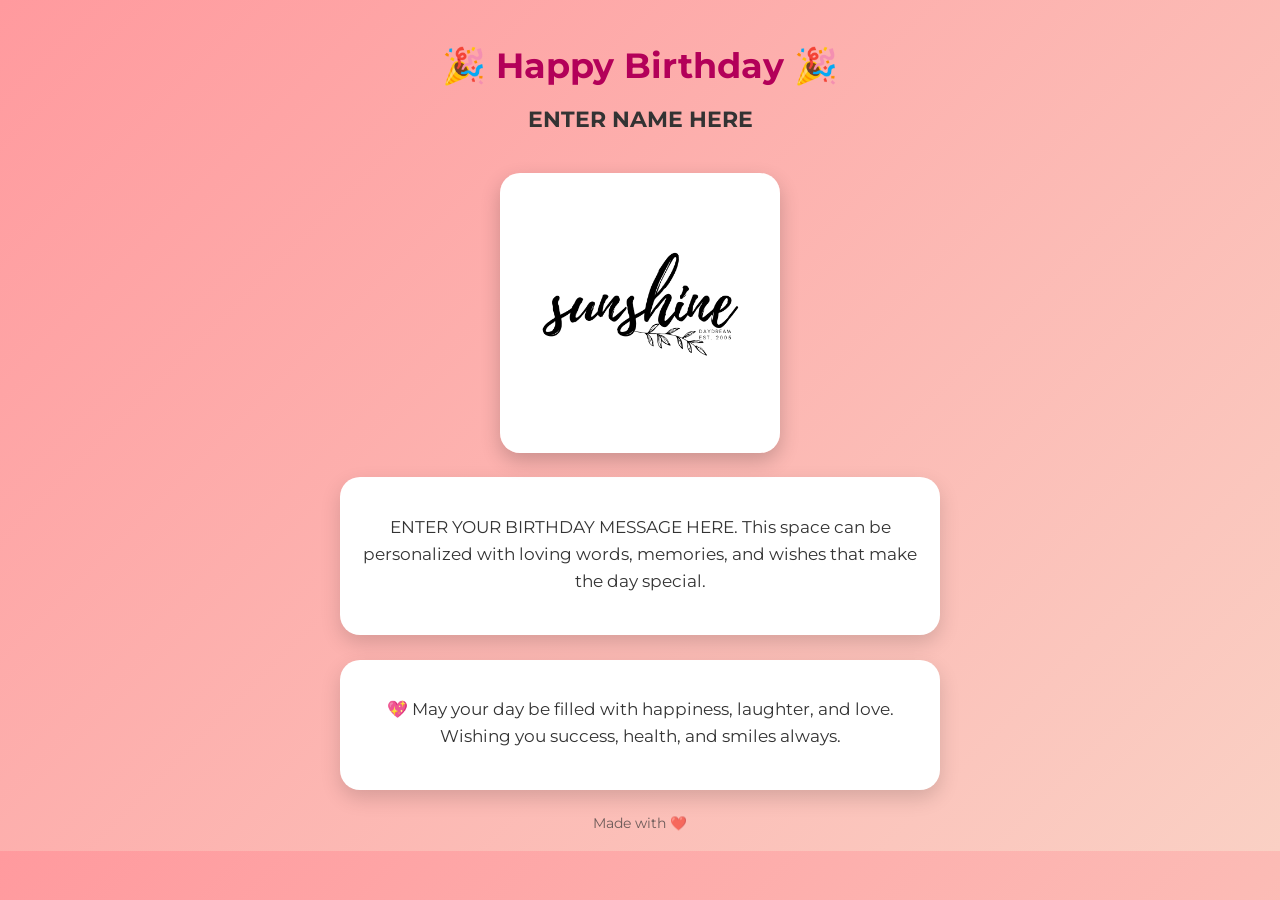
==== mobile.html @ c1b841f3 "Add mobile HTML template for birthday celebration" ====
<!DOCTYPE html>
<html lang="en">
<head>
  <meta charset="UTF-8">
  <meta name="viewport" content="width=device-width, initial-scale=1.0">
  <title>Happy Birthday</title>

  <link href="https://fonts.googleapis.com/css2?family=Montserrat:wght@400;600&display=swap" rel="stylesheet">

  <style>
    body {
      margin: 0;
      font-family: 'Montserrat', sans-serif;
      background: linear-gradient(135deg, #ff9a9e, #fad0c4);
      color: #333;
      text-align: center;
    }

    .container {
      max-width: 600px;
      margin: auto;
      padding: 20px;
    }

    h1 {
      font-size: 2.2rem;
      margin-bottom: 10px;
      color: #b30059;
    }

    h2 {
      font-size: 1.4rem;
      margin-bottom: 20px;
    }

    p {
      font-size: 1.05rem;
      line-height: 1.6;
      margin-bottom: 20px;
    }

    .photo {
      width: 100%;
      max-width: 280px;
      border-radius: 20px;
      margin: 20px auto;
      box-shadow: 0 8px 20px rgba(0,0,0,0.2);
    }

    .card {
      background: #fff;
      border-radius: 20px;
      padding: 20px;
      margin-bottom: 25px;
      box-shadow: 0 8px 20px rgba(0,0,0,0.15);
    }

    footer {
      font-size: 0.85rem;
      opacity: 0.7;
      margin-top: 20px;
    }
  </style>
</head>
<body>

  <div class="container">

    <h1>🎉 Happy Birthday 🎉</h1>
    <h2>ENTER NAME HERE</h2>

    <img src="1.png" alt="Birthday Photo" class="photo">

    <div class="card">
      <p>
        ENTER YOUR BIRTHDAY MESSAGE HERE.  
        This space can be personalized with loving words, memories,
        and wishes that make the day special.
      </p>
    </div>

    <div class="card">
      <p>
        💖 May your day be filled with happiness, laughter, and love.  
        Wishing you success, health, and smiles always.
      </p>
    </div>

    <footer>
      Made with ❤️
    </footer>

  </div>

</body>
</html>
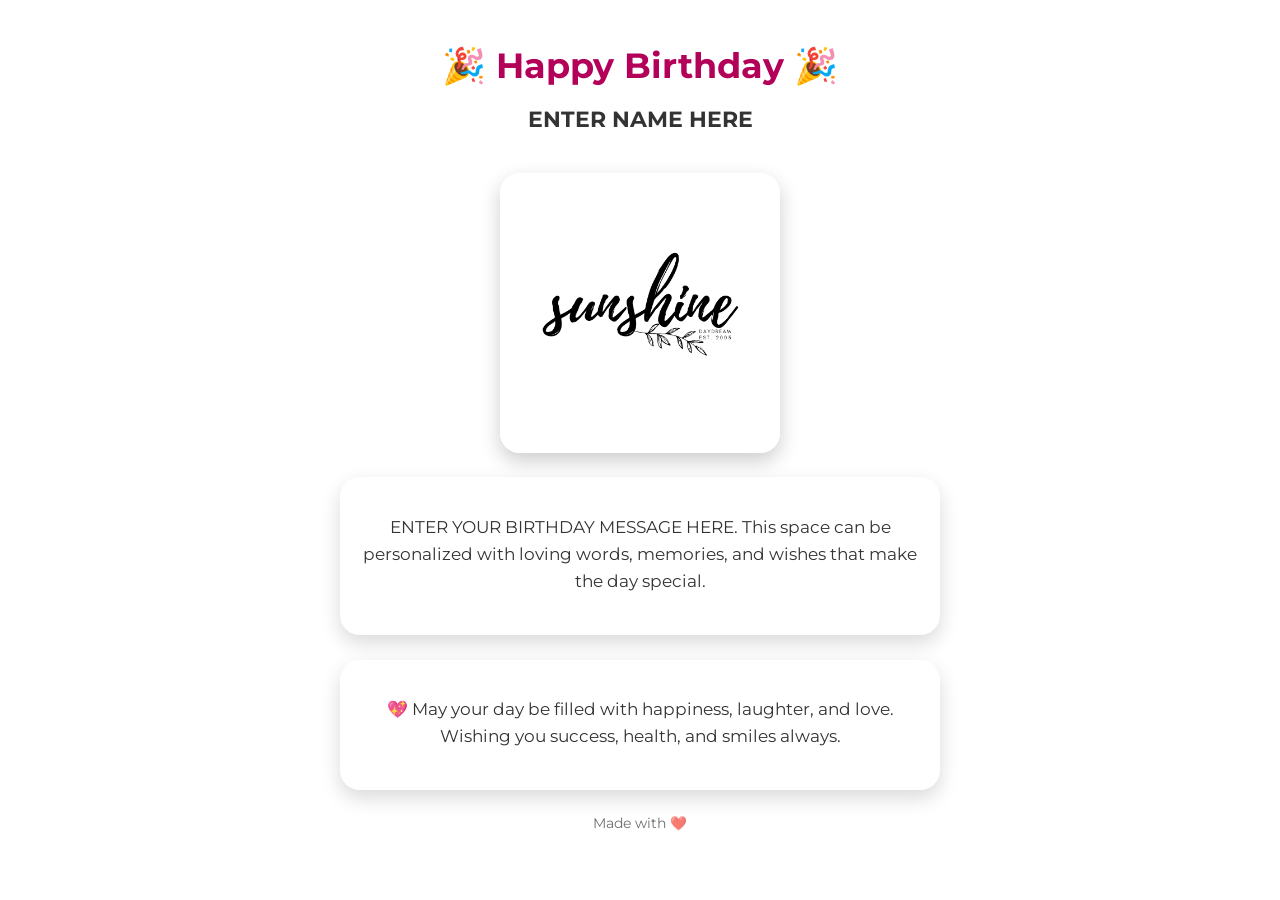
==== commit f29b5526: "Update mobile.html" ====
--- a/mobile.html
+++ b/mobile.html
@@ -1,3 +1,4 @@
+<!-- force rebuild -->
 <!DOCTYPE html>
 <html lang="en">
 <head>
@@ -11,7 +12,7 @@
     body {
       margin: 0;
       font-family: 'Montserrat', sans-serif;
-      background: linear-gradient(135deg, #ff9a9e, #fad0c4);
+      background: linear-gradient(135deg, #ff9a9e, #fad0c4,url(top.gif));
       color: #333;
       text-align: center;
     }
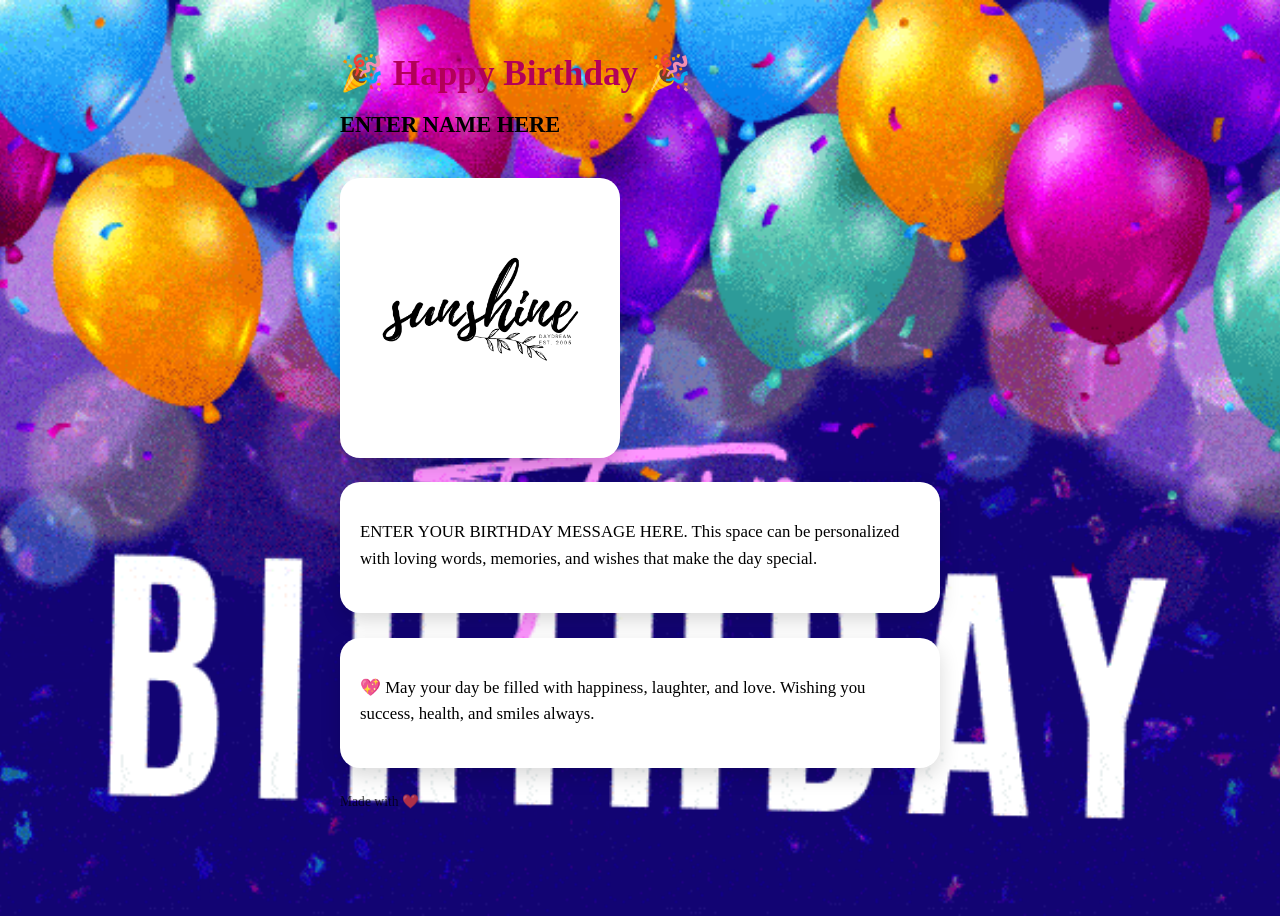
==== commit 0d1aabd6: "Revise body styles in mobile.html Updated body styles for improved layout and background." ====
--- a/mobile.html
+++ b/mobile.html
@@ -9,14 +9,14 @@
   <link href="https://fonts.googleapis.com/css2?family=Montserrat:wght@400;600&display=swap" rel="stylesheet">
 
   <style>
-    body {
-      margin: 0;
-      font-family: 'Montserrat', sans-serif;
-      background: linear-gradient(135deg, #ff9a9e, #fad0c4,url(top.gif));
-      color: #333;
-      text-align: center;
-    }
-
+ body {
+  min-height: 100vh;
+  background-color: #000; /* fallback */
+  background-image: url("top.gif");
+  background-repeat: no-repeat;
+  background-position: center top;
+  background-size: cover;
+}
     .container {
       max-width: 600px;
       margin: auto;
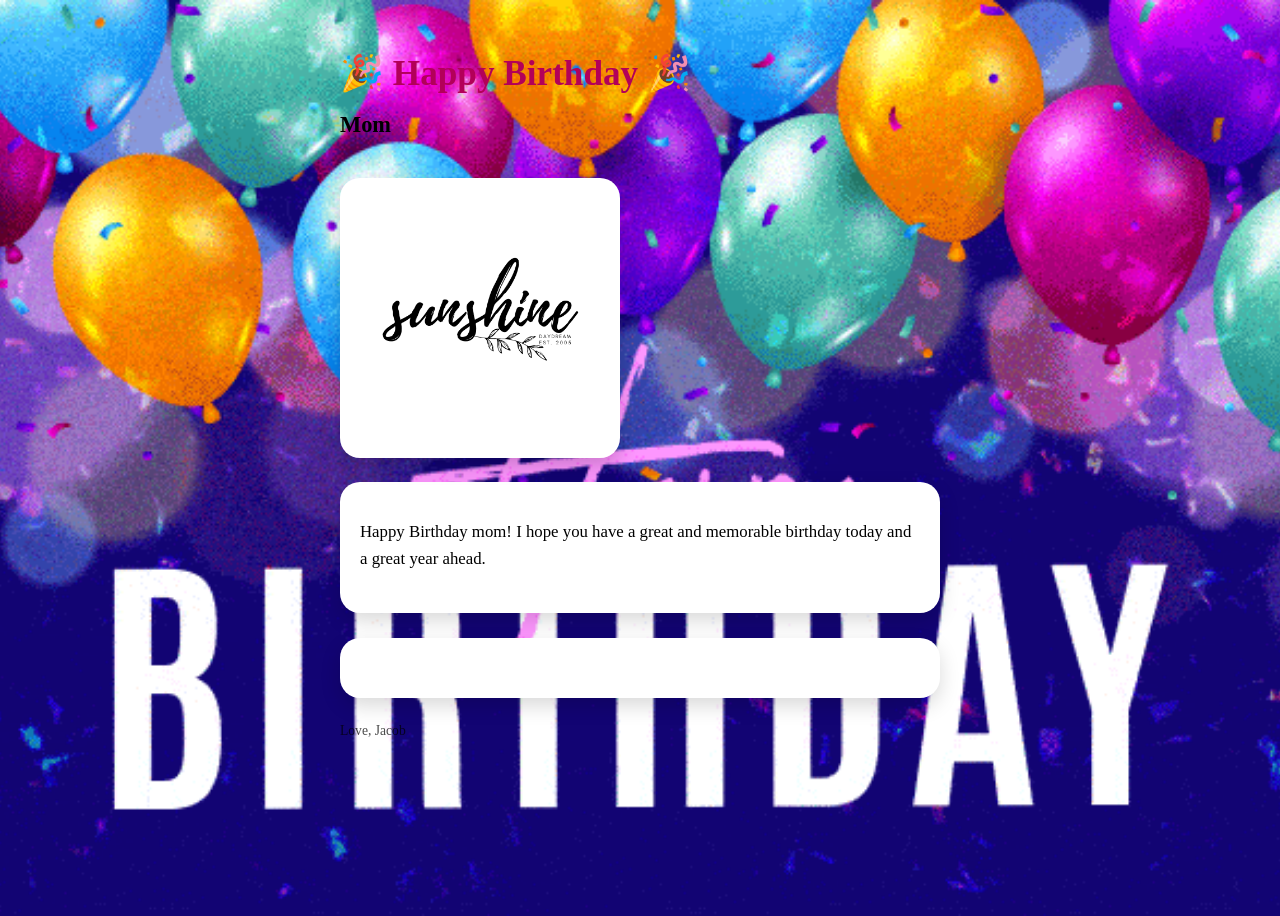
==== commit 9ef98682: "Update mobile.html" ====
--- a/mobile.html
+++ b/mobile.html
@@ -68,27 +68,24 @@
   <div class="container">
 
     <h1>🎉 Happy Birthday 🎉</h1>
-    <h2>ENTER NAME HERE</h2>
+    <h2>Mom</h2>
 
     <img src="1.png" alt="Birthday Photo" class="photo">
 
     <div class="card">
       <p>
-        ENTER YOUR BIRTHDAY MESSAGE HERE.  
-        This space can be personalized with loving words, memories,
-        and wishes that make the day special.
+        Happy Birthday mom! I hope you have a great and memorable birthday today and a great year ahead.
       </p>
     </div>
 
     <div class="card">
       <p>
-        💖 May your day be filled with happiness, laughter, and love.  
-        Wishing you success, health, and smiles always.
+        
       </p>
     </div>
 
     <footer>
-      Made with ❤️
+      Love, Jacob
     </footer>
 
   </div>
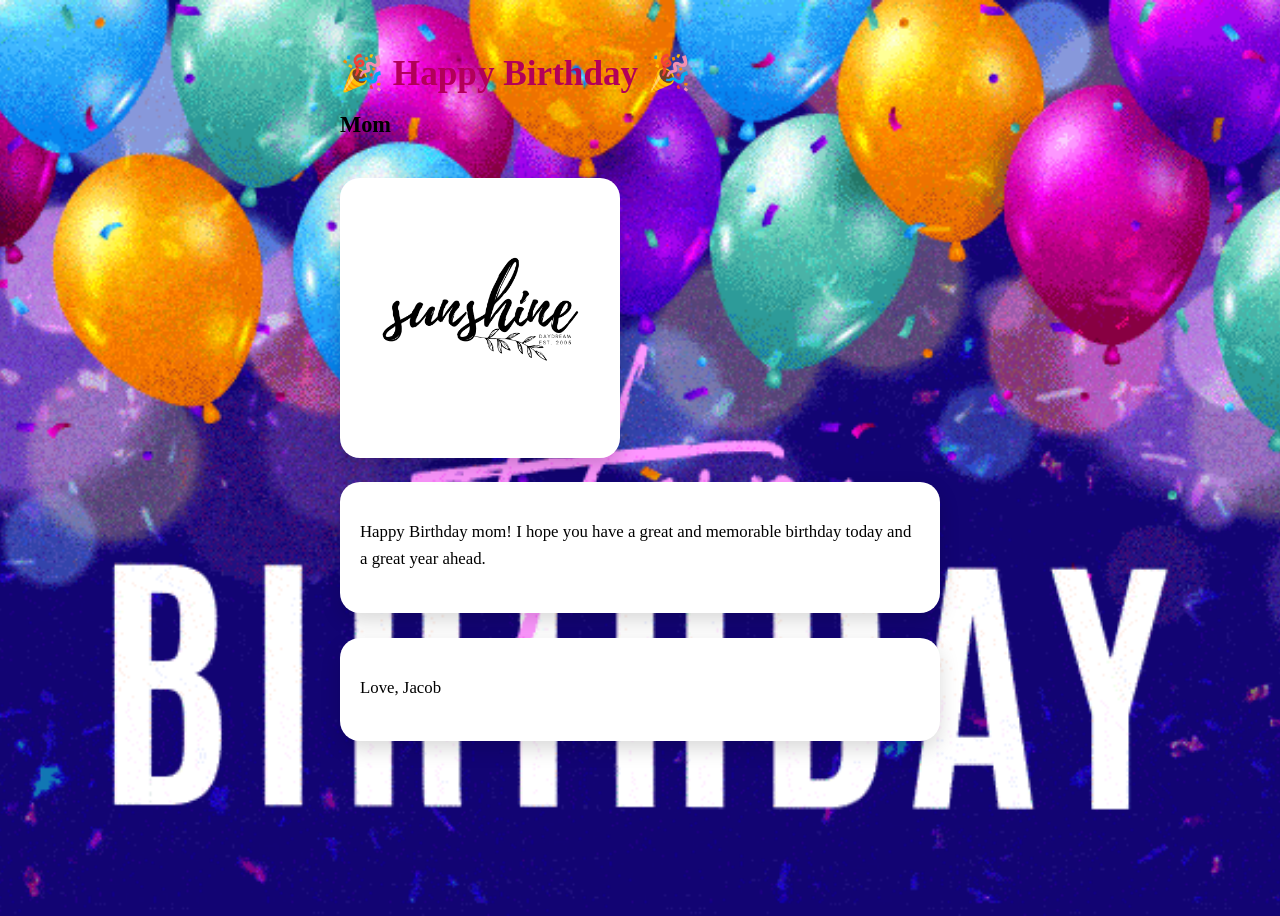
==== commit 8f9a2166: "Update mobile.html" ====
--- a/mobile.html
+++ b/mobile.html
@@ -80,12 +80,12 @@
 
     <div class="card">
       <p>
-        
+        Love, Jacob
       </p>
     </div>
 
     <footer>
-      Love, Jacob
+      
     </footer>
 
   </div>
